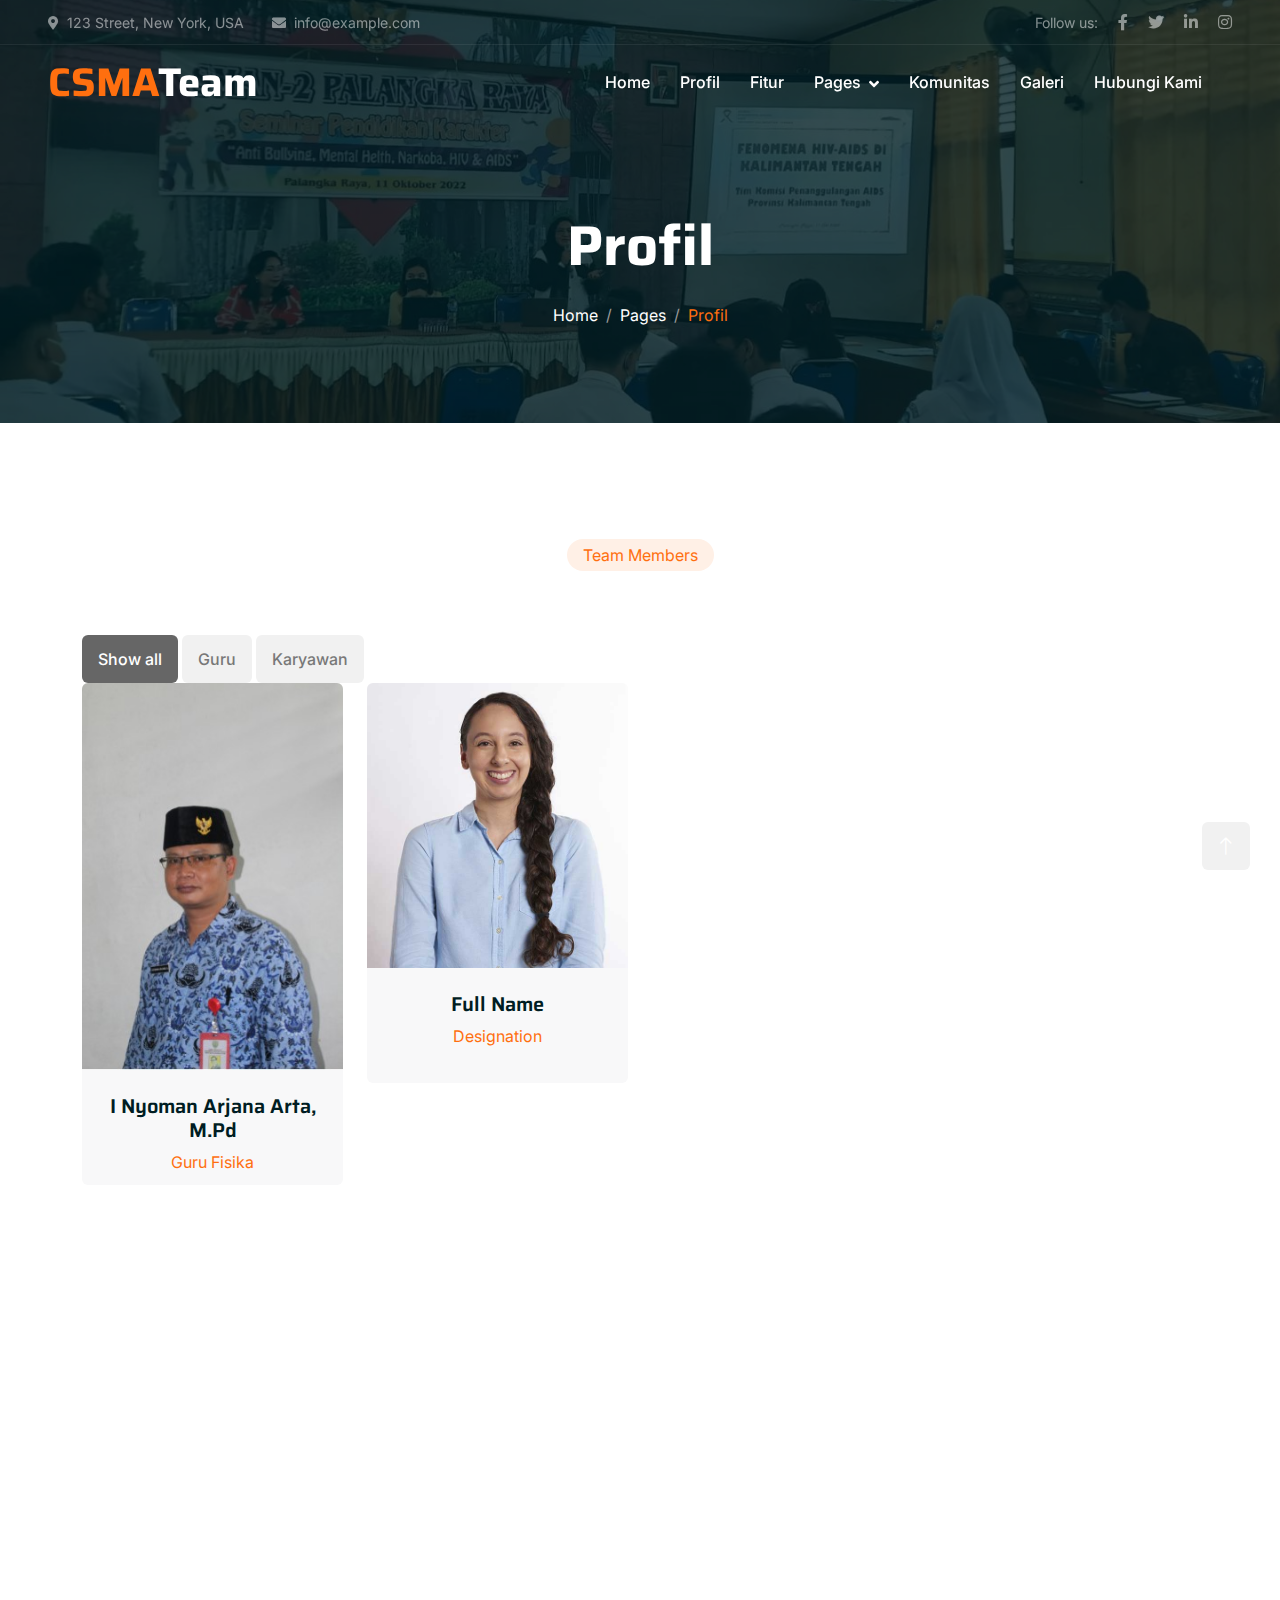
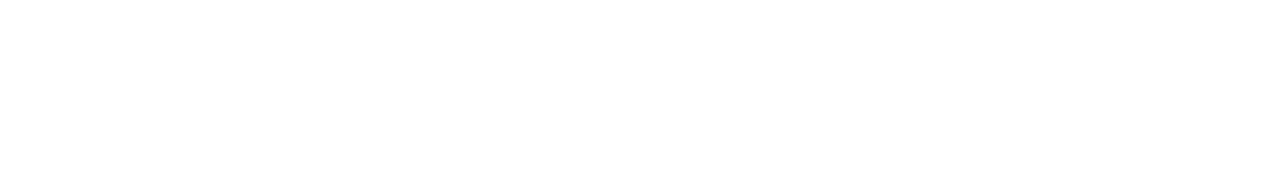
==== team.html @ 71363b41 "team" ====
<!DOCTYPE html>
<html lang="en">

<head>
    <meta charset="utf-8">
    <title>SMAD - Template</title>
    <meta content="width=device-width, initial-scale=1.0" name="viewport">
    <meta content="" name="keywords">
    <meta content="" name="description">

    <!-- Favicon -->
    <link href="img/favicon.ico" rel="icon">

    <!-- Google Web Fonts -->
    <link rel="preconnect" href="https://fonts.googleapis.com">
    <link rel="preconnect" href="https://fonts.gstatic.com" crossorigin>
    <link
        href="https://fonts.googleapis.com/css2?family=Inter:wght@400;500;600&family=Saira:wght@500;600;700&display=swap"
        rel="stylesheet">

    <!-- Icon Font Stylesheet -->
    <link href="https://cdnjs.cloudflare.com/ajax/libs/font-awesome/5.10.0/css/all.min.css" rel="stylesheet">
    <link href="https://cdn.jsdelivr.net/npm/bootstrap-icons@1.4.1/font/bootstrap-icons.css" rel="stylesheet">

    <!-- Libraries Stylesheet -->
    <link href="lib/animate/animate.min.css" rel="stylesheet">
    <link href="lib/owlcarousel/assets/owl.carousel.min.css" rel="stylesheet">

    <!-- Customized Bootstrap Stylesheet -->
    <link href="css/bootstrap.min.css" rel="stylesheet">

    <!-- Template Stylesheet -->
    <link href="css/style.css" rel="stylesheet">


    <style>
        .filterDiv {
            float: left;
            width: auto;
            display: none;
        }

        .show {
            display: block;
        }

        .container {
            margin-top: 20px;
            overflow: hidden;
        }

        /* Style the buttons */
        .btn {
            border: none;
            outline: none;
            padding: 12px 16px;
            background-color: #f1f1f1;
            cursor: pointer;
        }

        .btn:hover {
            background-color: #ddd;
        }

        .btn.active {
            background-color: #666;
            color: white;
        }
    </style>
</head>

<body>
    <!-- Spinner Start -->
    <div id="spinner"
        class="show bg-white position-fixed translate-middle w-100 vh-100 top-50 start-50 d-flex align-items-center justify-content-center">
        <div class="spinner-grow text-primary" role="status"></div>
    </div>
    <!-- Spinner End -->


    <!-- Navbar Start -->
    <div class="container-fluid fixed-top px-0 wow fadeIn" data-wow-delay="0.1s">
        <div class="top-bar text-white-50 row gx-0 align-items-center d-none d-lg-flex">
            <div class="col-lg-6 px-5 text-start">
                <small><i class="fa fa-map-marker-alt me-2"></i>123 Street, New York, USA</small>
                <small class="ms-4"><i class="fa fa-envelope me-2"></i>info@example.com</small>
            </div>
            <div class="col-lg-6 px-5 text-end">
                <small>Follow us:</small>
                <a class="text-white-50 ms-3" href=""><i class="fab fa-facebook-f"></i></a>
                <a class="text-white-50 ms-3" href=""><i class="fab fa-twitter"></i></a>
                <a class="text-white-50 ms-3" href=""><i class="fab fa-linkedin-in"></i></a>
                <a class="text-white-50 ms-3" href=""><i class="fab fa-instagram"></i></a>
            </div>
        </div>

        <nav class="navbar navbar-expand-lg navbar-dark py-lg-0 px-lg-5 wow fadeIn" data-wow-delay="0.1s">
            <a href="index.html" class="navbar-brand ms-4 ms-lg-0">
                <h1 class="fw-bold text-primary m-0">CSMA<span class="text-white">Team</span></h1>
            </a>
            <button type="button" class="navbar-toggler me-4" data-bs-toggle="collapse"
                data-bs-target="#navbarCollapse">
                <span class="navbar-toggler-icon"></span>
            </button>
            <div class="collapse navbar-collapse" id="navbarCollapse">
                <div class="navbar-nav ms-auto p-4 p-lg-0">
                    <a href="index.html" class="nav-item nav-link">Home</a>
                    <a href="profil.html" class="nav-item nav-link ">Profil</a>
                    <a href="causes.html" class="nav-item nav-link">Fitur</a>
                    <div class="nav-item dropdown">
                        <a href="#" class="nav-link dropdown-toggle" data-bs-toggle="dropdown">Pages</a>
                        <div class="dropdown-menu m-0">
                            <a href="service.html" class="dropdown-item">Service</a>
                            <a href="team.html" class="dropdown-item active">Our Team</a>
                            <a href="testimonial.html" class="dropdown-item">Testimonial</a>
                            <a href="404.html" class="dropdown-item">404 Page</a>
                        </div>
                    </div>
                    <a href="causes.html" class="nav-item nav-link">Komunitas</a>
                    <a href="causes.html" class="nav-item nav-link">Galeri</a>
                    <a href="contact.html" class="nav-item nav-link">Hubungi Kami</a>
                </div>
            </div>
        </nav>
    </div>
    <!-- Navbar End -->


    <!-- Page Header Start -->
    <div class="container-fluid page-header mb-5 wow fadeIn" data-wow-delay="0.1s">
        <div class="container text-center">
            <h1 class="display-4 text-white animated slideInDown mb-4">Profil</h1>
            <nav aria-label="breadcrumb animated slideInDown">
                <ol class="breadcrumb justify-content-center mb-0">
                    <li class="breadcrumb-item"><a class="text-white" href="#">Home</a></li>
                    <li class="breadcrumb-item"><a class="text-white" href="#">Pages</a></li>
                    <li class="breadcrumb-item text-primary active" aria-current="page">Profil</li>
                </ol>
            </nav>
        </div>
    </div>
    <!-- Page Header End -->

    <!-- Team Start -->
    <div class="container-xxl py-5">
        <div class="container">
            <div class="text-center mx-auto mb-5 wow fadeInUp" data-wow-delay="0.1s" style="max-width: 500px;">
                <div class="d-inline-block rounded-pill bg-secondary text-primary py-1 px-3 mb-3">Team Members</div>
            </div>
            <div id="myBtnContainer">
                <button class="btn active" onclick="filterSelection('all')"> Show all</button>
                <button class="btn" onclick="filterSelection('guru')"> Guru</button>
                <button class="btn" onclick="filterSelection('karyawan')"> Karyawan</button>
            </div>
            <div class="row g-4">
                <div class="col-lg-3 col-md-6 wow fadeInUp" data-wow-delay="0.1s">
                    <div class="filterDiv guru">
                        <div class="team-item position-relative rounded overflow-hidden">
                            <div class="overflow-hidden">
                                <img class="img-fluid" src="img/t-1.jpg" alt="">
                            </div>
                            <div class="team-text bg-light text-center p-4">
                                <h5>I Nyoman Arjana Arta, M.Pd</h5>
                                <p class="text-primary">Guru Fisika</p>
                                <p>NIP: 1900 001 007</p>
                                <div class="team-social text-center">
                                    <a class="btn btn-square" href=""><i class="fab fa-facebook-f"></i></a>
                                    <a class="btn btn-square" href=""><i class="fab fa-twitter"></i></a>
                                    <a class="btn btn-square" href=""><i class="fab fa-instagram"></i></a>
                                </div>
                            </div>
                        </div>
                    </div>
                </div>
                <div class="col-lg-3 col-md-6 wow fadeInUp" data-wow-delay="0.1s">
                    <div class="filterDiv karyawan">
                        <div class="team-item position-relative rounded overflow-hidden">
                            <div class="overflow-hidden">
                                <img class="img-fluid" src="img/team-2.jpg" alt="">
                            </div>
                            <div class="team-text bg-light text-center p-4">
                                <h5>Full Name</h5>
                                <p class="text-primary">Designation</p>
                                <div class="team-social text-center">
                                    <a class="btn btn-square" href=""><i class="fab fa-facebook-f"></i></a>
                                    <a class="btn btn-square" href=""><i class="fab fa-twitter"></i></a>
                                    <a class="btn btn-square" href=""><i class="fab fa-instagram"></i></a>
                                </div>
                            </div>
                        </div>
                    </div>
                </div>
            </div>
        </div>
    </div>

    <script>
        filterSelection("all")

        function filterSelection(c) {
            var x, i;
            x = document.getElementsByClassName("filterDiv");
            if (c == "all") c = "";
            for (i = 0; i < x.length; i++) {
                sRemoveClass(x[i], "show");
                if (x[i].className.indexOf(c) > -1) sAddClass(x[i], "show");
            }
        }

        function sAddClass(element, name) {
            var i, arr1, arr2;
            arr1 = element.className.split(" ");
            arr2 = name.split(" ");
            for (i = 0; i < arr2.length; i++) {
                if (arr1.indexOf(arr2[i]) == -1) {
                    element.className += " " + arr2[i];
                }
            }
        }

        function sRemoveClass(element, name) {
            var i, arr1, arr2;
            arr1 = element.className.split(" ");
            arr2 = name.split(" ");
            for (i = 0; i < arr2.length; i++) {
                while (arr1.indexOf(arr2[i]) > -1) {
                    arr1.splice(arr1.indexOf(arr2[i]), 1);
                }
            }
            element.className = arr1.join(" ");
        }

        // Add active class to the current button (highlight it)
        var btnContainer = document.getElementById("myBtnContainer");
        var btns = btnContainer.getElementsByClassName("btn");
        for (var i = 0; i < btns.length; i++) {
            btns[i].addEventListener("click", function () {
                var current = document.getElementsByClassName("active");
                current[0].className = current[0].className.replace(" active", "");
                this.className += " active";
            });
        }
    </script>



    <!-- Team End -->

    <!-- Footer Start -->
    <div class="container-fluid bg-dark text-white-50 footer mt-5 pt-5 wow fadeIn" data-wow-delay="0.1s">
        <div class="container py-5">
            <div class="row g-5">
                <div class="col-lg-3 col-md-6">
                    <h1 class="fw-bold text-primary mb-4">CSMA<span class="text-white">Team</span></h1>
                    <p>Diam dolor diam ipsum sit. Aliqu diam amet diam et eos. Clita erat ipsum et lorem et sit, sed
                        stet lorem sit clita</p>
                    <div class="d-flex pt-2">
                        <a class="btn btn-square me-1" href=""><i class="fab fa-twitter"></i></a>
                        <a class="btn btn-square me-1" href=""><i class="fab fa-facebook-f"></i></a>
                        <a class="btn btn-square me-1" href=""><i class="fab fa-youtube"></i></a>
                        <a class="btn btn-square me-0" href=""><i class="fab fa-linkedin-in"></i></a>
                    </div>
                </div>
                <div class="col-lg-3 col-md-6">
                    <h5 class="text-light mb-4">Address</h5>
                    <p><i class="fa fa-map-marker-alt me-3"></i>123 Street, New York, USA</p>
                    <p><i class="fa fa-phone-alt me-3"></i>+012 345 67890</p>
                    <p><i class="fa fa-envelope me-3"></i>info@example.com</p>
                </div>
                <div class="col-lg-3 col-md-6">
                    <h5 class="text-light mb-4">Quick Links</h5>
                    <a class="btn btn-link" href="">About Us</a>
                    <a class="btn btn-link" href="">Contact Us</a>
                    <a class="btn btn-link" href="">Our Services</a>
                    <a class="btn btn-link" href="">Terms & Condition</a>
                    <a class="btn btn-link" href="">Support</a>
                </div>
                <div class="col-lg-3 col-md-6">
                    <h5 class="text-light mb-4">Newsletter</h5>
                    <p>Dolor amet sit justo amet elitr clita ipsum elitr est.</p>
                    <div class="position-relative mx-auto" style="max-width: 400px;">
                        <input class="form-control bg-transparent w-100 py-3 ps-4 pe-5" type="text"
                            placeholder="Your email">
                        <button type="button"
                            class="btn btn-primary py-2 position-absolute top-0 end-0 mt-2 me-2">SignUp</button>
                    </div>
                </div>
            </div>
        </div>
        <div class="container-fluid copyright">
            <div class="container">
                <div class="row">
                    <div class="col-md-6 text-center text-md-start mb-3 mb-md-0">
                        &copy; <a href="#">Your Site Name</a>, All Right Reserved.
                    </div>
                    <div class="col-md-6 text-center text-md-end">
                        <!--/*** This template is free as long as you keep the footer author’s credit link/attribution link/backlink. If you'd like to use the template without the footer author’s credit link/attribution link/backlink, you can purchase the Credit Removal License from "https://htmlcodex.com/credit-removal". Thank you for your support. ***/-->
                        Designed By <a href="https://htmlcodex.com">HTML Codex</a>
                    </div>
                </div>
            </div>
        </div>
    </div>
    <!-- Footer End -->


    <!-- Back to Top -->
    <a href="#" class="btn btn-lg btn-primary btn-lg-square back-to-top"><i class="bi bi-arrow-up"></i></a>


    <!-- JavaScript Libraries -->
    <script src="https://code.jquery.com/jquery-3.4.1.min.js"></script>
    <script src="https://cdn.jsdelivr.net/npm/bootstrap@5.0.0/dist/js/bootstrap.bundle.min.js"></script>
    <script src="lib/wow/wow.min.js"></script>
    <script src="lib/easing/easing.min.js"></script>
    <script src="lib/waypoints/waypoints.min.js"></script>
    <script src="lib/owlcarousel/owl.carousel.min.js"></script>
    <script src="lib/parallax/parallax.min.js"></script>

    <!-- Template Javascript -->
    <script src="js/main.js"></script>
</body>

</html>
---- css/style.css ----
/********** Template CSS **********/
:root {
    --primary: #FF6F0F;
    --secondary: #FFF0E6;
    --light: #F8F8F9;
    --dark: #001D23;
}

.back-to-top {
    position: fixed;
    display: none;
    right: 30px;
    bottom: 30px;
    z-index: 99;
}


/*** Spinner ***/
#spinner {
    opacity: 0;
    visibility: hidden;
    transition: opacity .5s ease-out, visibility 0s linear .5s;
    z-index: 99999;
}

#spinner.show {
    transition: opacity .5s ease-out, visibility 0s linear 0s;
    visibility: visible;
    opacity: 1;
}


/*** Button ***/
.btn {
    font-weight: 500;
    transition: .5s;
}

.btn.btn-primary,
.btn.btn-outline-primary:hover {
    color: #FFFFFF;
}

.btn.btn-primary:hover {
    color: var(--primary);
    background: transparent;
}

.btn-square {
    width: 38px;
    height: 38px;
}

.btn-sm-square {
    width: 32px;
    height: 32px;
}

.btn-lg-square {
    width: 48px;
    height: 48px;
}

.btn-square,
.btn-sm-square,
.btn-lg-square {
    padding: 0;
    display: flex;
    align-items: center;
    justify-content: center;
    font-weight: normal;
}


/*** Navbar ***/
.fixed-top {
    transition: .5s;
}

.top-bar {
    height: 45px;
    border-bottom: 1px solid rgba(255, 255, 255, .07);
}

.navbar .dropdown-toggle::after {
    border: none;
    content: "\f107";
    font-family: "Font Awesome 5 Free";
    font-weight: 900;
    vertical-align: middle;
    margin-left: 8px;
}

.navbar .navbar-nav .nav-link {
    margin-right: 30px;
    padding: 25px 0;
    color: #FFFFFF;
    font-weight: 500;
    outline: none;
}

.navbar .navbar-nav .nav-link:hover,
.navbar .navbar-nav .nav-link.active {
    color: var(--primary);
}

@media (max-width: 991.98px) {
    .navbar .navbar-nav {
        margin-top: 10px;
        border-top: 1px solid rgba(0, 0, 0, .07);
        background: var(--dark);
    }

    .navbar .navbar-nav .nav-link {
        padding: 10px 0;
    }
}

@media (min-width: 992px) {
    .navbar .nav-item .dropdown-menu {
        display: block;
        visibility: hidden;
        top: 100%;
        transform: rotateX(-75deg);
        transform-origin: 0% 0%;
        transition: .5s;
        opacity: 0;
    }

    .navbar .nav-item:hover .dropdown-menu {
        transform: rotateX(0deg);
        visibility: visible;
        transition: .5s;
        opacity: 1;
    }
}


/*** Header ***/
.carousel-caption {
    top: 0;
    left: 0;
    right: 0;
    bottom: 0;
    display: flex;
    align-items: center;
    justify-content: center;
    text-align: center;
    background: rgba(0, 29, 35, .8);
    z-index: 1;
}

.carousel-control-prev,
.carousel-control-next {
    width: 15%;
}

.carousel-control-prev-icon,
.carousel-control-next-icon {
    width: 3rem;
    height: 3rem;
    background-color: var(--dark);
    border: 12px solid var(--dark);
    border-radius: 3rem;
}

@media (max-width: 768px) {
    #header-carousel .carousel-item {
        position: relative;
        min-height: 450px;
    }
    
    #header-carousel .carousel-item img {
        position: absolute;
        width: 100%;
        height: 100%;
        object-fit: cover;
    }
}

.page-header {
    padding-top: 12rem;
    padding-bottom: 6rem;
    background: linear-gradient(rgba(0, 29, 35, .8), rgba(0, 29, 35, .8)), url(../img/A-1.jpg) center center no-repeat;
    background-size: cover;
}

.page-header .breadcrumb-item+.breadcrumb-item::before {
    color: #999999;
}


/*** Causes ***/
.causes-item .progress {
    height: 5px;
    border-radius: 0;
    overflow: visible;
}

.causes-item .progress .progress-bar {
    position: relative;
    overflow: visible;
    width: 0px;
    border-radius: 0;
    transition: 5s;
}

.causes-item .progress .progress-bar span {
    position: absolute;
    top: -7px;
    right: 0;
    width: 40px;
    height: 19px;
    display: flex;
    align-items: center;
    justify-content: center;
    font-size: 12px;
    background: var(--primary);
    color: #FFFFFF;
}

.causes-item .causes-overlay {
    position: absolute;
    width: 100%;
    height: 0;
    top: 0;
    left: 0;
    display: flex;
    align-items: center;
    justify-content: center;
    background: rgba(0, 0, 0, .5);
    overflow: hidden;
    opacity: 0;
    transition: .5s;
}

.causes-item:hover .causes-overlay {
    height: 100%;
    opacity: 1;
}


/*** Service ***/
.service-item {
    box-shadow: 0 0 45px rgba(0, 0, 0, .06);
}


/*** Donate ***/
.donate {
    background: rgba(0, 29, 35, .8);
}

.btn-group .btn-light:hover,
.btn-group input[type="radio"]:checked+label {
    color: var(--primary);
    border-color: var(--primary);
}


/*** Team ***/
.team-item img {
    position: relative;
    top: 0;
    transition: .5s;
}

.team-item:hover img {
    top: -30px;
}

.team-item .team-text {
    position: relative;
    height: 115px;
    transition: .5s;
}

.team-item:hover .team-text {
    margin-top: -60px;
    height: auto;
}

.team-item .team-text .team-social {
    opacity: 0;
    transition: .5s;
}

.team-item:hover .team-text .team-social {
    opacity: 1;
}

.team-item .team-social .btn {
    display: inline-flex;
    color: var(--primary);
    background: #FFFFFF;
    border-radius: 40px;
}

.team-item .team-social .btn:hover {
    color: #FFFFFF;
    background: var(--primary);
}


/*** Testimonial ***/
.testimonial-carousel::before {
    position: absolute;
    content: "";
    top: 0;
    left: 0;
    height: 100%;
    width: 0;
    background: linear-gradient(to right, rgba(255, 255, 255, 1) 0%, rgba(255, 255, 255, 0) 100%);
    z-index: 1;
}

.testimonial-carousel::after {
    position: absolute;
    content: "";
    top: 0;
    right: 0;
    height: 100%;
    width: 0;
    background: linear-gradient(to left, rgba(255, 255, 255, 1) 0%, rgba(255, 255, 255, 0) 100%);
    z-index: 1;
}

@media (min-width: 768px) {
    .testimonial-carousel::before,
    .testimonial-carousel::after {
        width: 200px;
    }
}

@media (min-width: 992px) {
    .testimonial-carousel::before,
    .testimonial-carousel::after {
        width: 300px;
    }
}

.testimonial-carousel .owl-item .testimonial-text {
    background: var(--light);
    transform: scale(.8);
    transition: .5s;
}

.testimonial-carousel .owl-item.center .testimonial-text {
    background: var(--primary);
    transform: scale(1);
}

.testimonial-carousel .owl-item .testimonial-text *,
.testimonial-carousel .owl-item .testimonial-item img {
    transition: .5s;
}

.testimonial-carousel .owl-item.center .testimonial-text * {
    color: var(--light) !important;
}

.testimonial-carousel .owl-item.center .testimonial-item img {
    background: var(--primary) !important;
} 

.testimonial-carousel .owl-nav {
    position: absolute;
    width: 350px;
    top: 15px;
    left: 50%;
    transform: translateX(-50%);
    display: flex;
    justify-content: space-between;
    opacity: 0;
    transition: .5s;
    z-index: 1;
}

.testimonial-carousel:hover .owl-nav {
    width: 300px;
    opacity: 1;
}

.testimonial-carousel .owl-nav .owl-prev,
.testimonial-carousel .owl-nav .owl-next {
    position: relative;
    color: var(--primary);
    font-size: 45px;
    transition: .5s;
}

.testimonial-carousel .owl-nav .owl-prev:hover,
.testimonial-carousel .owl-nav .owl-next:hover {
    color: var(--dark);
}


/*** Footer ***/

.footer .btn.btn-link {
    display: block;
    margin-bottom: 5px;
    padding: 0;
    text-align: left;
    color: rgba(255,255,255,0.5);
    font-weight: normal;
    text-transform: capitalize;
    transition: .3s;
}

.footer .btn.btn-link::before {
    position: relative;
    content: "\f105";
    font-family: "Font Awesome 5 Free";
    font-weight: 900;
    color: rgba(255,255,255,0.5);
    margin-right: 10px;
}

.footer .btn.btn-link:hover {
    color: var(--light);
    letter-spacing: 1px;
    box-shadow: none;
}

.footer .btn.btn-square {
    color: rgba(255,255,255,0.5);
    border: 1px solid rgba(255,255,255,0.5);
}

.footer .btn.btn-square:hover {
    color: var(--secondary);
    border-color: var(--light);
}

.footer .copyright {
    padding: 25px 0;
    font-size: 15px;
    border-top: 1px solid rgba(256, 256, 256, .1);
}

.footer .copyright a {
    color: var(--secondary);
}

.footer .copyright a:hover {
    color: var(--primary);
}
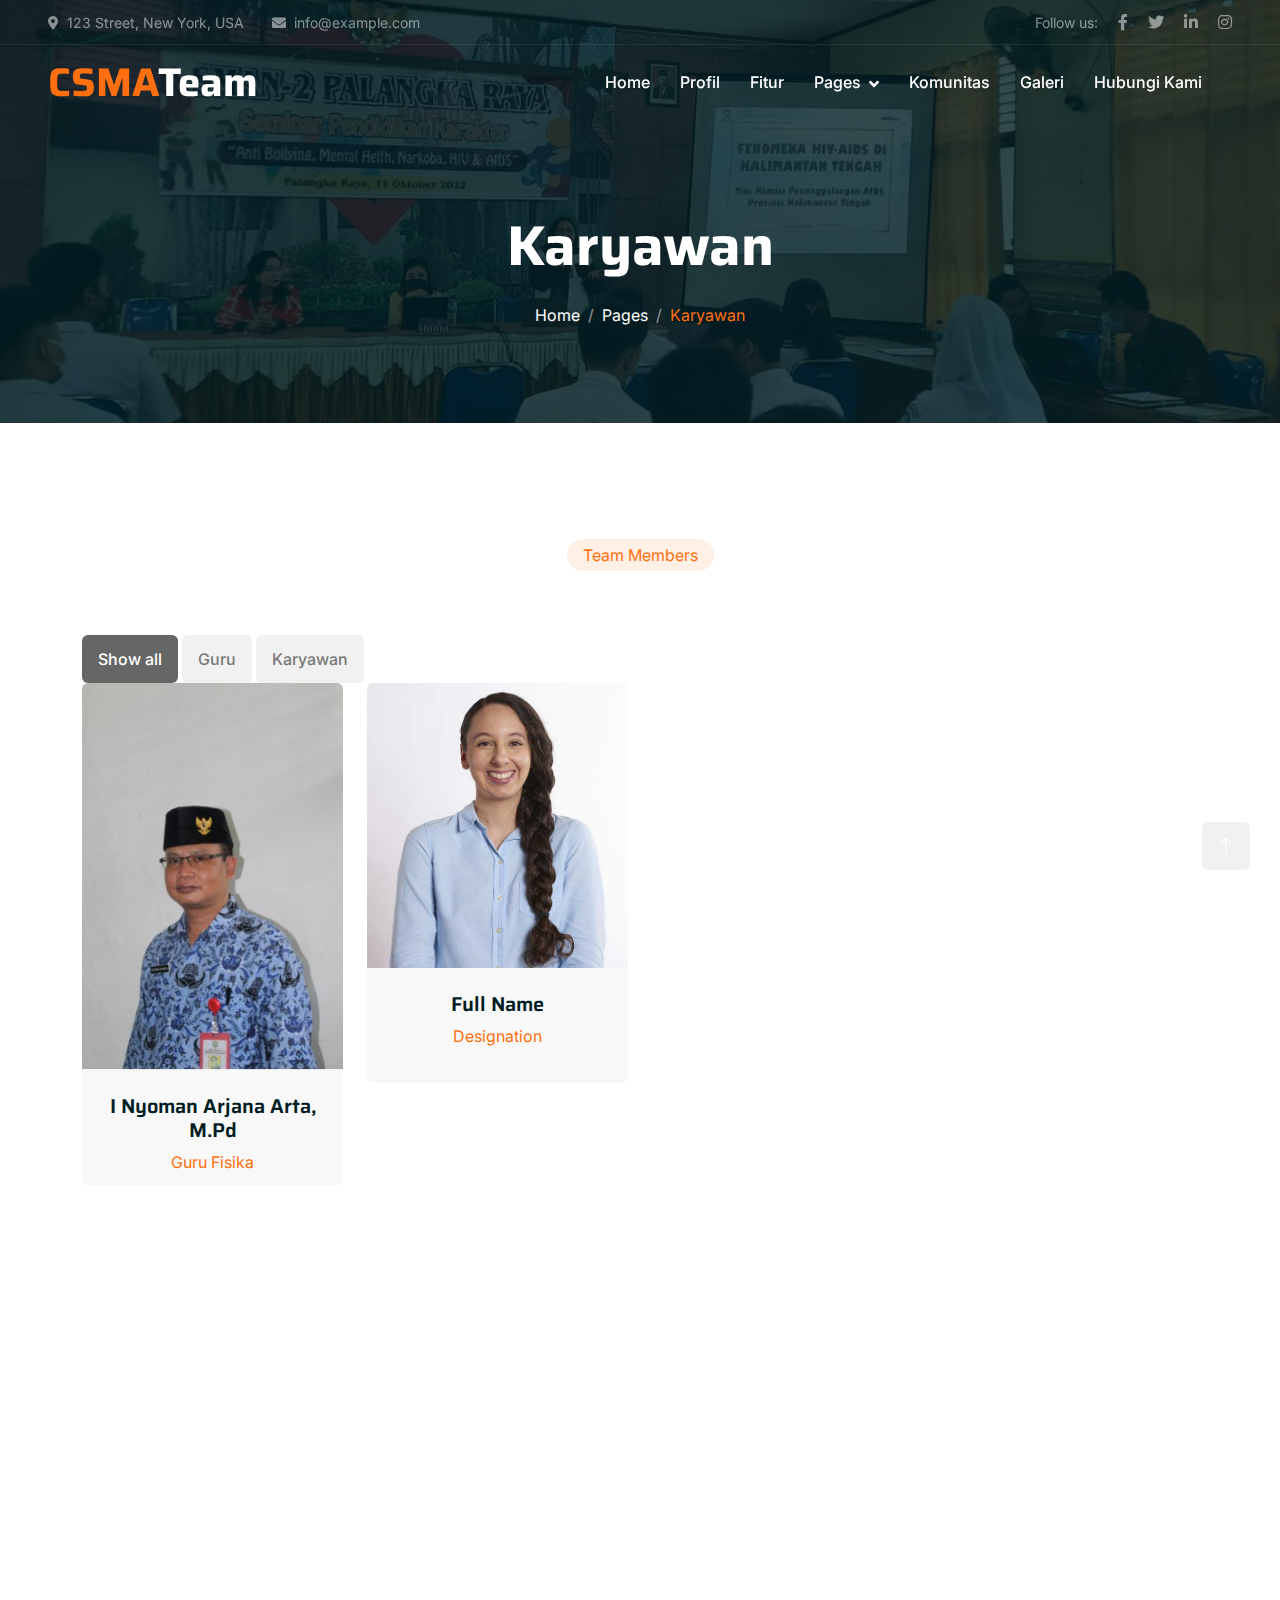
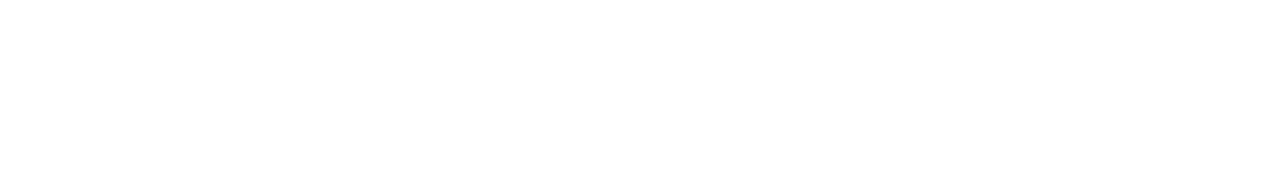
==== commit 170804cf: "req" ====
--- a/team.html
+++ b/team.html
@@ -112,12 +112,12 @@
                         <div class="dropdown-menu m-0">
                             <a href="service.html" class="dropdown-item">Service</a>
                             <a href="team.html" class="dropdown-item active">Our Team</a>
-                            <a href="testimonial.html" class="dropdown-item">Testimonial</a>
+                            <a href="testimonial.html" class="dropdown-item">Visi Misi</a>
                             <a href="404.html" class="dropdown-item">404 Page</a>
                         </div>
                     </div>
-                    <a href="causes.html" class="nav-item nav-link">Komunitas</a>
-                    <a href="causes.html" class="nav-item nav-link">Galeri</a>
+                    <a href="comunity.html" class="nav-item nav-link">Komunitas</a>
+                    <a href="galery.html" class="nav-item nav-link">Galeri</a>
                     <a href="contact.html" class="nav-item nav-link">Hubungi Kami</a>
                 </div>
             </div>
@@ -129,12 +129,12 @@
     <!-- Page Header Start -->
     <div class="container-fluid page-header mb-5 wow fadeIn" data-wow-delay="0.1s">
         <div class="container text-center">
-            <h1 class="display-4 text-white animated slideInDown mb-4">Profil</h1>
+            <h1 class="display-4 text-white animated slideInDown mb-4">Karyawan</h1>
             <nav aria-label="breadcrumb animated slideInDown">
                 <ol class="breadcrumb justify-content-center mb-0">
                     <li class="breadcrumb-item"><a class="text-white" href="#">Home</a></li>
                     <li class="breadcrumb-item"><a class="text-white" href="#">Pages</a></li>
-                    <li class="breadcrumb-item text-primary active" aria-current="page">Profil</li>
+                    <li class="breadcrumb-item text-primary active" aria-current="page">Karyawan</li>
                 </ol>
             </nav>
         </div>
--- a/css/style.css
+++ b/css/style.css
@@ -5,7 +5,13 @@
     --light: #F8F8F9;
     --dark: #001D23;
 }
-
+.ab{
+    padding-top: 150px;
+}
+
+.cc{
+
+}
 .back-to-top {
     position: fixed;
     display: none;
@@ -177,7 +183,13 @@
         object-fit: cover;
     }
 }
-
+.page-header-b {
+    padding-top: 6rem;
+    padding-bottom: 3rem;
+    height: 50px;
+    background: linear-gradient(rgba(0, 29, 35, .8), rgba(0, 29, 35, .8));
+    background-size: cover;
+}
 .page-header {
     padding-top: 12rem;
     padding-bottom: 6rem;
